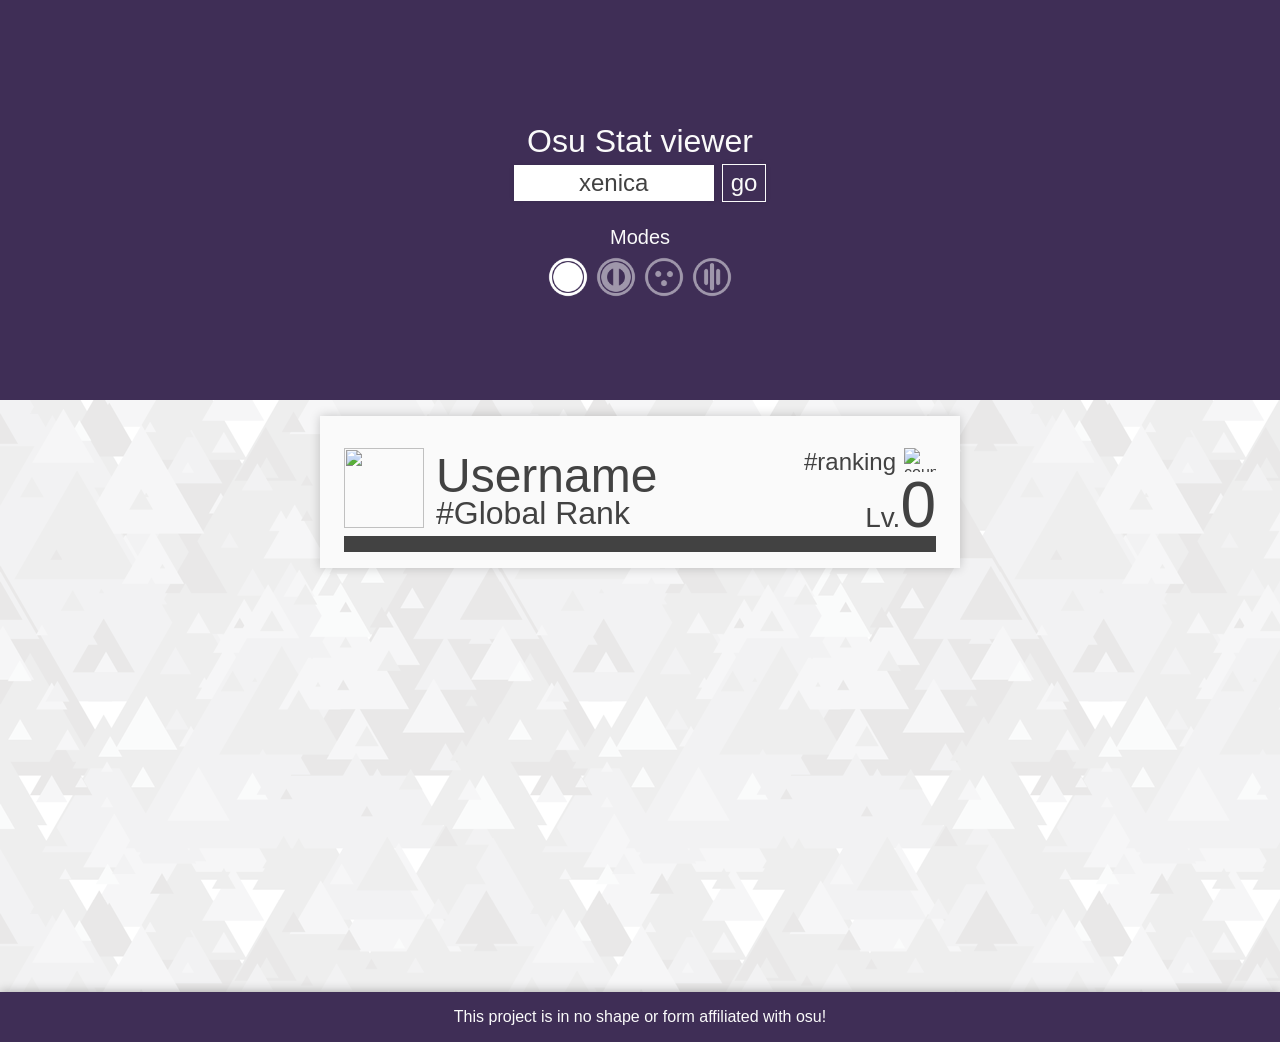
==== week1/index.html @ ac4d6ac5 "Added routing Added route.js for simple routing Edited html to allow hash changes" ====
<!DOCTYPE html>
<html>
<head>
    <meta charset="utf-8" />
    <meta http-equiv="X-UA-Compatible" content="IE=edge">
    <title>OSU! webapp</title>
    <meta name="viewport" content="width=device-width, initial-scale=1">
    <link rel="stylesheet" type="text/css" media="screen" href="public/css/styles.css" />
</head>
<body>
    <header id="particles-js">
        <h1>Osu Stat viewer</h1>
        <div class="">
            <input id="userInput" type="text" name="" value="xenica" placeholder="username">
            <button type="button" name="button">go</button>
            <div class="modeSelector">
            <h1>Modes</h1>
            <input type="radio" id="standard" name="gameMode" value="0" checked>
            <label for="standard"></label>
            <input type="radio" id="taiko" name="gameMode" value="1">
            <label for="taiko"></label>
            <input type="radio" id="catch" name="gameMode" value="2">
            <label for="catch"></label>
            <input type="radio" id="mania" name="gameMode" value="3">
            <label for="mania"></label>
            </div>
        </div>
    </header>
    <main id="main" class="">
        <div id="working">
            <h1>Putting button pushers to work</h1>
            <div class="ball"></div>
            <div class="ball"></div>
            <div class="ball"></div>
        </div>
        <div class="userContainer hideables">
            <div>
            <img src="" alt="" width="260" height="260">
            <h1 class="username">Username</h1>
            <h2 class="globalRank">#Global Rank</h2>
            </div>
            <div>
            <h2 class="countryRank">#ranking</h2>
            <img class="country" src="https://www.countryflags.io/NL/flat/65.png" alt="country" placeholder="?">
            <h2>Lv.<span class="level">0</span></h2>
            </div>
            <div class="bar">
            <div class="progress"></div>
            </div>
        </div>
        <ol class="playContainer hideables"></ol>
        <section class="active">
            <h1 class="mapname"></h1>
        </section>
    </main>
    <footer>
        <span>This project is in no shape or form affiliated with <a href="https://osu.ppy.sh">osu!</a></span>
    </footer>
    <script src="public/js/dist/routie.js"></script>
    <script src="public/js/key.js"></script>
    <script src="public/js/app.js"></script>
</body>
</html>
---- week1/public/css/styles.css ----
*, *:before, *:after {
    border: none;
    margin: 0;
    padding: 0;
    list-style: none;
    text-decoration: none;
    box-sizing: border-box;
    font-family: 'Josefin sans', sans-serif;
    color: inherit;
    font-style: normal;
    position: relative;
    -webkit-font-smoothing: antialiased;
    -moz-osx-font-smoothing: grayscale;
}

:root{
  --baseGray: #424242;
  --baseWhite: #fafafa;
  --baseRed: #d62839;
  --baseBlack : #3f2e56;
  --baseWhite : #fafafa;
}
body{
  background-color: var(--baseWhite);
  color: var(--baseGray);
  min-height: 100vh;
  padding-bottom: 3rem;
  overflow-x: hidden;
  max-width: 100vw;
}
body footer{
  background-color: var(--baseBlack);
  padding: 1rem;
  color: var(--baseWhite);
  position: absolute;
  bottom: 0;
  width: 100%;
  box-shadow: 0 0 10px rgba(0, 0, 0, 0.33);
}
body footer span{
  margin: auto;
  display: block;
  text-align: center;
}
header{
  min-height: 400px;
  height: 34vh;
  display: flex;
  justify-content: center;
  flex-direction: column;
  background-color: var(--baseBlack);
  box-shadow: 0 0 10px rgba(0, 0, 0, 0.33);
}
header > h1{
  z-index: 1;
  text-align: center;
  margin: 2rem 1rem;
  margin-bottom: .25rem;
  font-weight: lighter;
  color: var(--baseWhite)
}
header div{
  z-index: 1;
  display: flex;
  justify-content: center;
  flex-wrap: wrap;
}
header canvas{
  position: absolute;
  top: 0;
  left: 0;
  z-index: 0;
  filter: blur(2px);
}
header input{
  color: var(--baseGray);
  margin: auto .25rem;
  font-size: 1.5rem;
  box-shadow: 0 0 5px rgba(0,0,0,.1);
  display: block;
  padding: .25rem .5rem;
  max-width: 200px;
  text-align: center;
}
.modeSelector{
  flex-basis: 100%;
  margin: .5rem;
}
.modeSelector h1{
  flex-basis: 100%;
  text-align: center;
  font-size: 1.25rem;
  font-weight: lighter;
  margin: 1rem auto;
  margin-bottom: .25rem;
  color: var(--baseWhite);
}
.modeSelector input{
  display: none;
}
.modeSelector input + label{
  height: 2.5rem;
  width: 2.5rem;
  margin: .25rem;
  background-size: cover;
  opacity: .5;
  transition: .3s ease all;
}
label[for="standard"]{
  background-image: url('../assets/mode-osu.png');
}
label[for="taiko"]{
  background-image: url('../assets/mode-taiko.png');
}
label[for="catch"]{
  background-image: url('../assets/mode-fruits.png');
}
label[for="mania"]{
  background-image: url('../assets/mode-mania.png');
}
.modeSelector input:checked + label{
  color: var(--baseWhite);
  opacity: 1;
  animation: bouncelr 1s;
}
header button{
  margin: auto .25rem;
  font-size: 1.5rem;
  box-shadow: 0 0 5px rgba(0,0,0,.1);
  display: block;
  background-color: var(--baseBlack);
  color: var(--baseWhite);
  border: 1px solid var(--baseWhite);
  padding: .25rem .5rem;
  text-align: center;
  display: block;
}
main{
  padding: 1rem;
  color: var(--baseGray);
  height: 100%;
  min-height: 66vh;
  background-image: url('../assets/page-light.png');
}
main:after{
  transition: .3s ease all;
}
main.working:after{
  height: 100%;
  width: 100%;
  content: " ";
  position: absolute;
  top: 0;
  left: 0;
  background-color: rgba(0,0,0,.5);
}
#working{
  display: none;
}
.working #working{
  display: block;
  position: absolute;
  text-align: center;
  top: 5rem;
  transform: translateY(-50%);
  color: var(--baseWhite);
  width: 100%;
  z-index: 999;
}
.working #working h1{
  display: inline-block;
  margin-left: -1.5rem;
}
.working #working .ball{
  transition: .3s all ease;
  height: .5rem;
  width: .5rem;
  border-radius: 50%;
  display: inline-block;
  background-color: var(--baseWhite);
  animation: bounce 1s infinite;
}
@keyframes bouncelr {
  from,
  20%,
  53%,
  80%,
  to {
    -webkit-animation-timing-function: cubic-bezier(0.215, 0.61, 0.355, 1);
    animation-timing-function: cubic-bezier(0.215, 0.61, 0.355, 1);
    -webkit-transform: translate3d(0, 0, 0) rotate(0deg);
    transform: translate3d(0, 0, 0) rotate(0deg);
  }
  40%,
  43% {
    -webkit-animation-timing-function: cubic-bezier(0.755, 0.05, 0.855, 0.06);
    animation-timing-function: cubic-bezier(0.755, 0.05, 0.855, 0.06);
    -webkit-transform: translate3d(0, -10px, 0) rotate(15deg);
    transform: translate3d(0, -10px, 0) rotate(15deg);
  }
  70% {
    -webkit-animation-timing-function: cubic-bezier(0.755, 0.05, 0.855, 0.06);
    animation-timing-function: cubic-bezier(0.755, 0.05, 0.855, 0.06);
    -webkit-transform: translate3d(0, -7px, 0) rotate(-15deg);
    transform: translate3d(0, -7px, 0) rotate(-15deg);
  }
  90% {
    -webkit-transform: translate3d(0, -4px, 0) rotate(0deg);
    transform: translate3d(0, -4px, 0) rotate(0deg);
  }
}
.working #working .ball:nth-child(3){
  animation-delay: .1s;
}
.working #working .ball:nth-child(4){
  animation-delay: .2s;
}
.working #working h1.failed ~ .ball{
  opacity: 0
}
@keyframes bounce {
  from,
  20%,
  53%,
  80%,
  to {
    -webkit-animation-timing-function: cubic-bezier(0.215, 0.61, 0.355, 1);
    animation-timing-function: cubic-bezier(0.215, 0.61, 0.355, 1);
    -webkit-transform: translate3d(0, 0, 0);
    transform: translate3d(0, 0, 0);
  }
  40%,
  43% {
    -webkit-animation-timing-function: cubic-bezier(0.755, 0.05, 0.855, 0.06);
    animation-timing-function: cubic-bezier(0.755, 0.05, 0.855, 0.06);
    -webkit-transform: translate3d(0, -15px, 0);
    transform: translate3d(0, -15px, 0);
  }
  70% {
    -webkit-animation-timing-function: cubic-bezier(0.755, 0.05, 0.855, 0.06);
    animation-timing-function: cubic-bezier(0.755, 0.05, 0.855, 0.06);
    -webkit-transform: translate3d(0, -7px, 0);
    transform: translate3d(0, -7px, 0);
  }
  90% {
    -webkit-transform: translate3d(0, -4px, 0);
    transform: translate3d(0, -4px, 0);
  }
}
.userContainer{
  transition: .3s opacity ease;
  margin: 1rem auto;
  margin-top: 0;
  display: flex;
  flex-wrap: wrap;
  max-width: 40rem;
  padding: 1rem 1.5rem;
  background-color: var(--baseWhite);
  box-shadow: 0 0 10px rgba(0, 0, 0, 0.2);
}
.userContainer > div{
  flex-basis: 50%;
  min-width: 200px;
  min-height: 80px;
  margin: 1rem auto;
}
.userContainer img{
  display: inline-block;
  width: 5rem;
  height: 5rem;
}
.userContainer img ~ h1,
.userContainer img ~ h2{
  display: block;
  position: absolute;
}
.userContainer img ~ h1{
  top: 0;
  font-size: 3rem;
  font-weight: normal;
  left: calc(80px + .75rem)
}
.userContainer h1 + h2{
  bottom: 0;
  font-weight: lighter;
  font-size: 2rem;
  left: calc(80px + .75rem);
  width: 100%;
}
.userContainer div:nth-child(2) img{
  width: 2rem;
  height: 1.5rem;
  position: absolute;
  display: block;
  top: 0;
  right: 0;
}
.userContainer div:nth-child(2) h2{
  position: absolute;
}
.userContainer div:nth-child(2) h2:first-child{
  top: 0;
  right: 2.5rem;
  text-align: right;
  font-weight: lighter;
}
.userContainer div:nth-child(2) h2:last-child{
  bottom: 0;
  right: 0;
  font-size: 1.75rem;
  line-height: 1em;
  font-weight: lighter;
}
.userContainer div:nth-child(2) h2:last-child span{
  font-size: 4rem;
}
.userContainer .bar{
  min-height: 1rem;
  flex-basis: 100%;
  margin: 0;
  margin-top: -.75rem;
  background-color: var(--baseGray);
  overflow: hidden;
}
.userContainer .progress{
  transition: .5s width ease;
  min-height: 1rem;
  background-color: var(--baseRed);
  width: 0%;
  position: absolute;
}
.playContainer{
  max-width: 1560px;
  margin: 1rem auto;
  margin-top: 0;
}
.playContainer li{
  transition: .3s ease all;
  max-width: 40rem;
  box-shadow: 0 0 10px rgba(0, 0, 0, 0.15);
  padding: 1.5rem 2rem;
  background-color: #ebc;
  background-position: center;
  background-size: 100%;
  animation: fade-in .3s ease forwards;
  opacity: 0;
  cursor: pointer;
  left: 0;
  bottom: 0;
  margin: auto;
}
.playContainer li.active{
  left: 2rem;
  background-size: 120%;
}
.playContainer li > *:not(a){
  pointer-events: none;
}
@keyframes fade-in {
  0%{
    opacity: 0;
    transform: translateY(-50%);
  }
  100%{
    opacity: 1;
    transform: translateY(0);
  }
}
.playContainer li a{
  opacity: 0;
  transition: .3s all ease;
  position: absolute;
  left: .1rem;
  transform: rotate(-90deg) translateY(-.9rem);
  height: 2.75rem;
  text-align: center;
  max-width: 4rem;
  text-align: center;
}
.playContainer li.active a{
  left: -2rem;
  opacity: 1;
}
.playContainer .gradient{
  overflow: hidden;
  transition: .3s background ease;
  position: absolute;
  top: 0;
  left: 0;
  width: 100%;
  height: 100%;
  background: linear-gradient(45deg, rgba(255,255,255,1) 0%,rgba(255,255,255,1) 37%,rgba(255,255,255,0.05) 97%,rgba(255,255,255,0) 100%); /* W3C, IE10+, FF16+, Chrome26+, Opera12+, Safari7+ */
  /* animation: gradientAni 10s ease infinite; */
  animation-delay: inherit;
  background-size: 200%;
  background-position:50% 50%
}
@keyframes gradientAni {
   0%{background-position:75% 50%}
   50%{background-position:50% 50%}
   100%{background-position:75% 50%}
}
.playContainer h1,
.playContainer h2{
  z-index: 999;
}
.playContainer h1{
  font-size: 1.5rem;
  font-weight: normal;
  max-width: 66%;
  text-overflow: ellipsis;
  white-space: nowrap;
  overflow: hidden;
}
.playContainer h2{
  font-size: .75rem;
  font-weight: lighter;
}
.playContainer span{
  transition: .3s all ease;
  position: absolute;
  color: var(--baseWhite);
  font-size: 4rem;
  right: 2rem;
  bottom: -1.5rem;
  font-weight: bold;
  text-shadow: 0 0 5px rgba(0, 0, 0, 0.33);
}
.playContainer li.active div span.pp{
  bottom: .25rem;
}
.playContainer div span{
  left: .75rem;
  bottom: -1.75rem;
  color: var(--baseGray);
  opacity: .25;
}
.playContainer div span.pp{
  color: var(--baseWhite);
  opacity: 1;
  left: auto;
  position: absolute;
  display: block;
}
.playContainer div span.pp span{
  top: -.25rem;
  color: inherit;
  opacity: inherit;
  font-size: 1rem;
  left: auto;
  right: -1.25rem;
}
.playContainer li.active div span.pp span{
  top: 0;
}
.hidden{
  opacity: 0;
  pointer-events: none;
}
@media only screen and (max-width: 450px) {
  .working #working{
    left: 50%;
    width: 100vw;
    margin-left: -50%;
  }
  .working #working h1{
    margin: auto;
    margin-bottom: 1rem;
    max-width: 15rem;
    display: block;
  }
  .playContainer li.active{
    left: 0;
    bottom: 2rem;
  }
  .playContainer li a{
    transform: none;
    left: 0;
    top: 6rem;
    max-width: 100%;
  }
  .playContainer li.active a{
   left: .25rem;
  }
  .userContainer > div{
    flex-basis: 100%;
    min-height: 100%;
  }
  .userContainer img ~ h1{
    font-size: 3rem;
  }
  .userContainer img ~ h2{
    font-size: 1.75rem;
  }
  .userContainer img{
    margin: auto;
    display: block;
  }
  .userContainer img ~ h1,
  .userContainer img ~ h2{
    left: auto;
    text-align: left;
    position: relative;
  }
  .userContainer div:nth-child(2) h2:first-child{
    position: absolute;
  }
  .userContainer div:nth-child(2) h2{
    position: relative;
  }
}
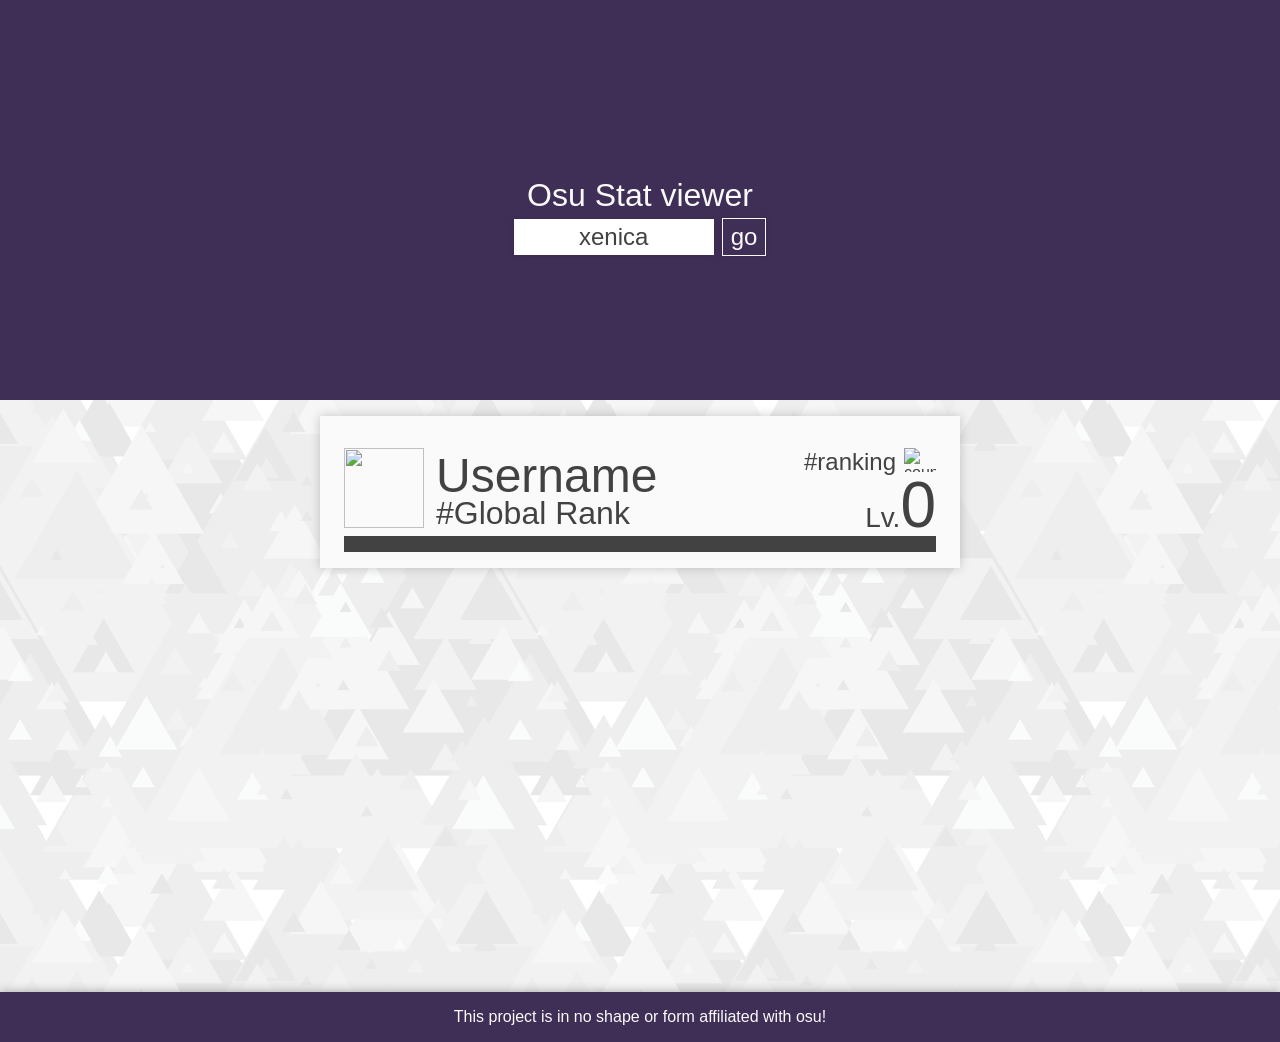
==== commit 61519385: "no message" ====
--- a/week1/index.html
+++ b/week1/index.html
@@ -13,17 +13,17 @@
         <div class="">
             <input id="userInput" type="text" name="" value="xenica" placeholder="username">
             <button type="button" name="button">go</button>
-            <div class="modeSelector">
-            <h1>Modes</h1>
-            <input type="radio" id="standard" name="gameMode" value="0" checked>
-            <label for="standard"></label>
-            <input type="radio" id="taiko" name="gameMode" value="1">
-            <label for="taiko"></label>
-            <input type="radio" id="catch" name="gameMode" value="2">
-            <label for="catch"></label>
-            <input type="radio" id="mania" name="gameMode" value="3">
-            <label for="mania"></label>
-            </div>
+            <!-- <div class="modeSelector">
+                <h1>Modes</h1>
+                <input type="radio" id="standard" name="gameMode" value="0" checked>
+                <label for="standard"></label>
+                <input type="radio" id="taiko" name="gameMode" value="1">
+                <label for="taiko"></label>
+                <input type="radio" id="catch" name="gameMode" value="2">
+                <label for="catch"></label>
+                <input type="radio" id="mania" name="gameMode" value="3">
+                <label for="mania"></label>
+            </div> -->
         </div>
     </header>
     <main id="main" class="">
@@ -41,7 +41,7 @@
             </div>
             <div>
             <h2 class="countryRank">#ranking</h2>
-            <img class="country" src="https://www.countryflags.io/NL/flat/65.png" alt="country" placeholder="?">
+            <img class="country" src="https://www.countryflags.io/NL/flat/64.png" alt="country" placeholder="country">
             <h2>Lv.<span class="level">0</span></h2>
             </div>
             <div class="bar">
@@ -56,8 +56,11 @@
     <footer>
         <span>This project is in no shape or form affiliated with <a href="https://osu.ppy.sh">osu!</a></span>
     </footer>
+    <audio preload="auto">
+
+    </audio>
     <script src="public/js/dist/routie.js"></script>
     <script src="public/js/key.js"></script>
-    <script src="public/js/app.js"></script>
+    <script src="public/js/app.js" type="module"></script>
 </body>
 </html>
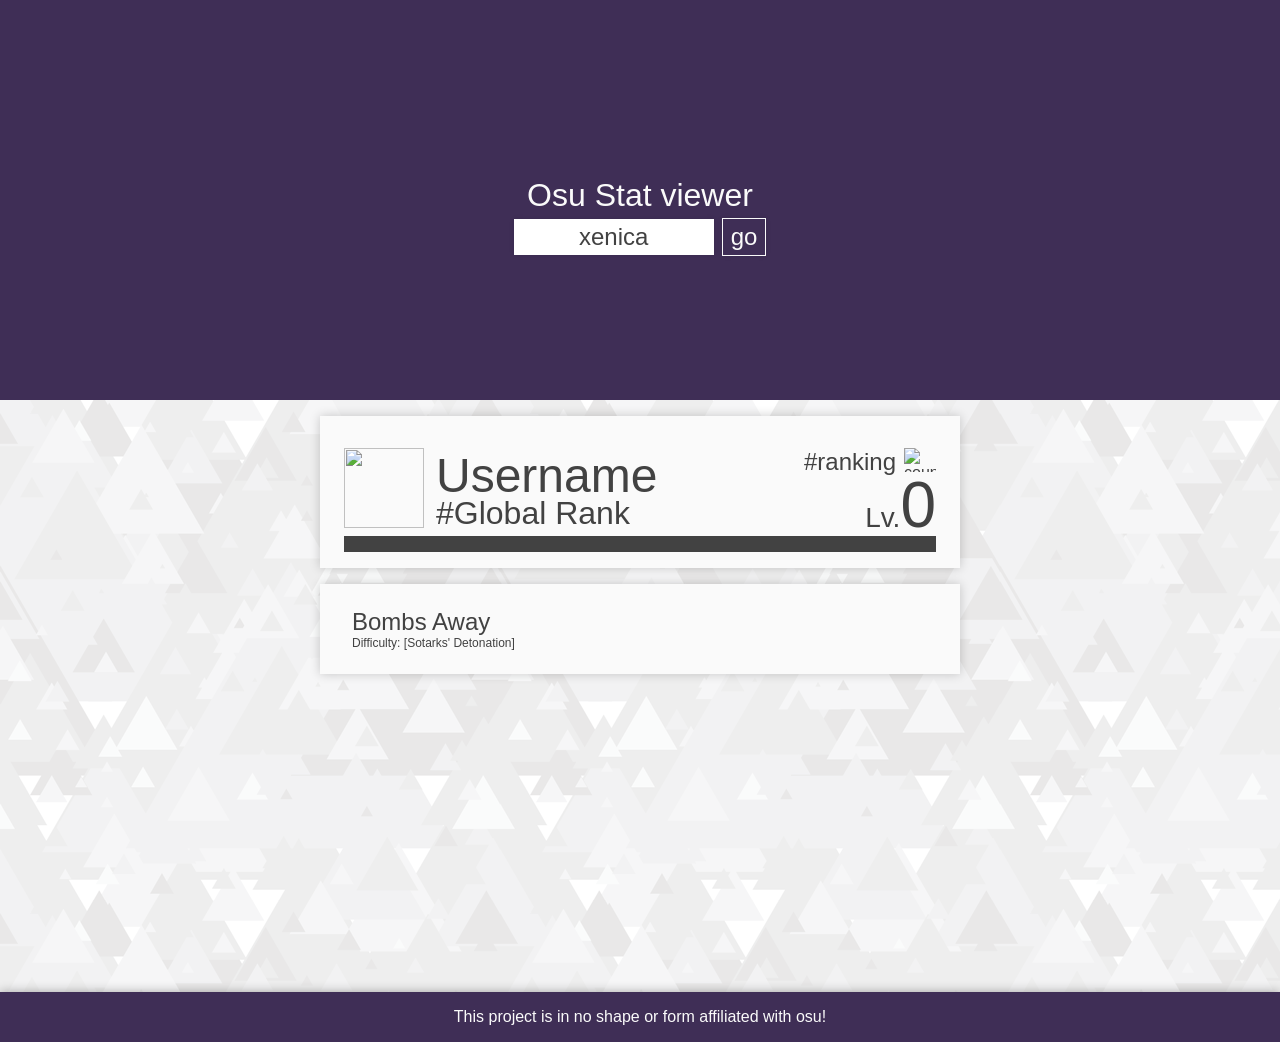
==== commit 7def51fd: "Edited readme, score styling" ====
--- a/week1/index.html
+++ b/week1/index.html
@@ -35,22 +35,25 @@
         </div>
         <div class="userContainer hideables">
             <div>
-            <img src="" alt="" width="260" height="260">
-            <h1 class="username">Username</h1>
-            <h2 class="globalRank">#Global Rank</h2>
+                <img src="" alt="" width="260" height="260">
+                <h1 class="username">Username</h1>
+                <h2 class="globalRank">#Global Rank</h2>
             </div>
             <div>
-            <h2 class="countryRank">#ranking</h2>
-            <img class="country" src="https://www.countryflags.io/NL/flat/64.png" alt="country" placeholder="country">
-            <h2>Lv.<span class="level">0</span></h2>
+                <h2 class="countryRank">#ranking</h2>
+                <img class="country" src="https://www.countryflags.io/NL/flat/64.png" alt="country" placeholder="country">
+                <h2>Lv.<span class="level">0</span></h2>
             </div>
-            <div class="bar">
-            <div class="progress"></div>
+                <div class="bar">
+                <div class="progress"></div>
             </div>
         </div>
         <ol class="playContainer hideables"></ol>
-        <section class="active">
-            <h1 class="mapname"></h1>
+        <section class="scoreContainer active">
+            <div>
+                <h1>Bombs Away</h1>
+                <h2>Difficulty: [Sotarks' Detonation]</h2>
+            </div>
         </section>
     </main>
     <footer>
--- a/week1/public/css/styles.css
+++ b/week1/public/css/styles.css
@@ -247,7 +247,8 @@
     transform: translate3d(0, -4px, 0);
   }
 }
-.userContainer{
+.userContainer,
+.scoreContainer{
   transition: .3s opacity ease;
   margin: 1rem auto;
   margin-top: 0;
@@ -453,6 +454,20 @@
 .playContainer li.active div span.pp span{
   top: 0;
 }
+.scoreContainer{
+  padding: 1.5rem 2rem;
+}
+.scoreContainer h1,
+.scoreContainer h2{
+  font-size: 1.5rem;
+  font-weight: normal;
+  text-overflow: ellipsis;
+  white-space: nowrap;
+  overflow: hidden;
+}
+.scoreContainer h2{
+  font-size: .75rem;
+}
 .hidden{
   opacity: 0;
   pointer-events: none;
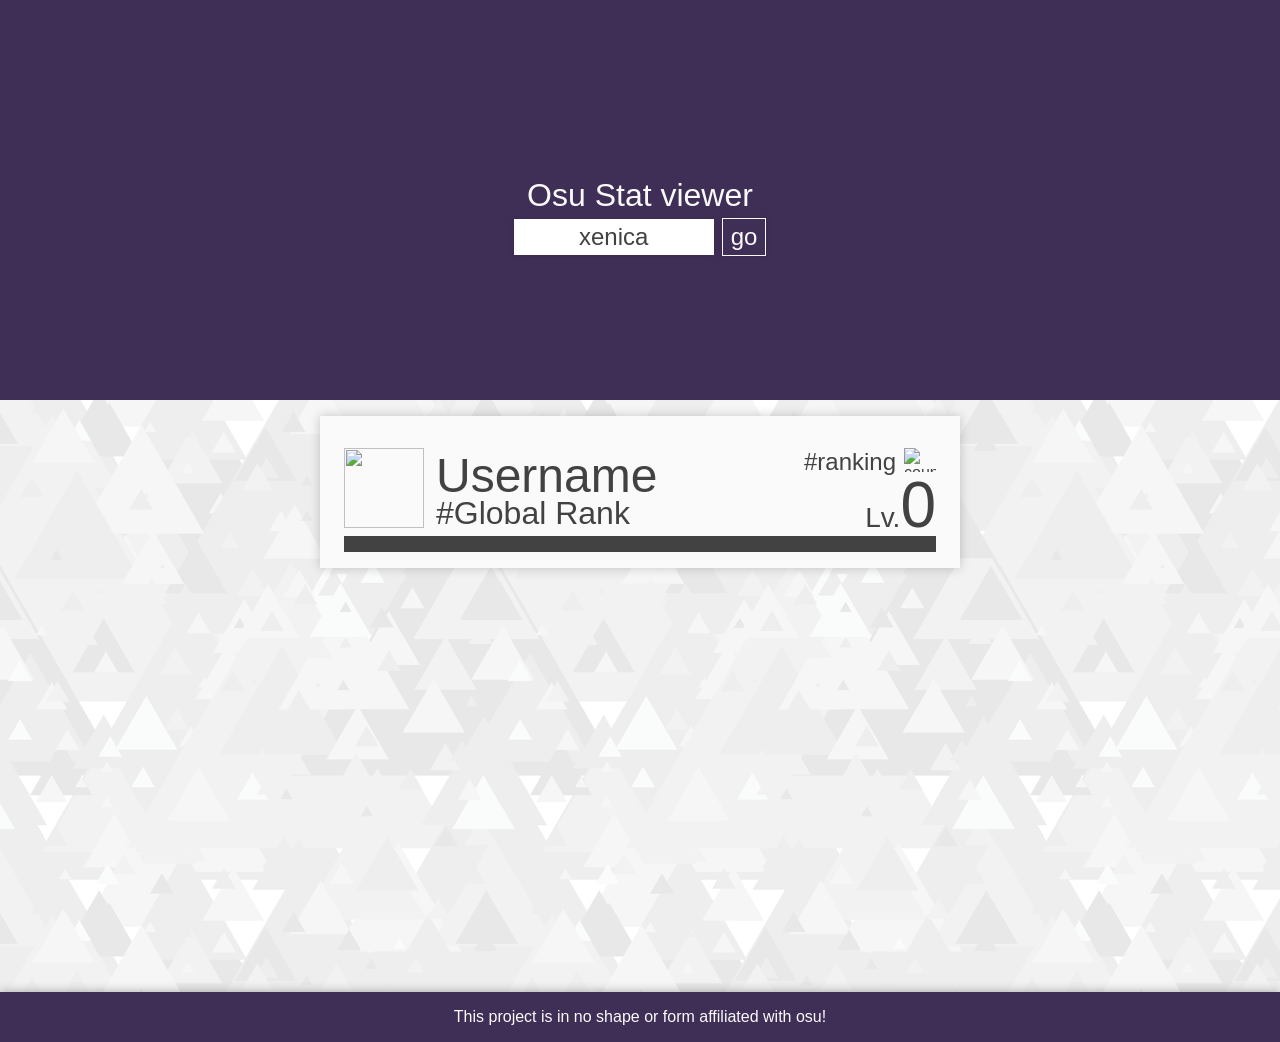
==== commit c0e58781: "New Event for init It’s now possible to press enter and start the app with a new query. Beatmap List" ====
--- a/week1/index.html
+++ b/week1/index.html
@@ -49,7 +49,7 @@
             </div>
         </div>
         <ol class="playContainer hideables"></ol>
-        <section class="scoreContainer active">
+        <section class="scoreContainer active hidden">
             <div>
                 <h1>Bombs Away</h1>
                 <h2>Difficulty: [Sotarks' Detonation]</h2>
--- a/week1/public/css/styles.css
+++ b/week1/public/css/styles.css
@@ -334,6 +334,8 @@
   max-width: 1560px;
   margin: 1rem auto;
   margin-top: 0;
+  display: flex;
+  flex-direction: column;
 }
 .playContainer li{
   transition: .3s ease all;
@@ -349,6 +351,7 @@
   left: 0;
   bottom: 0;
   margin: auto;
+  width: 100%;
 }
 .playContainer li.active{
   left: 2rem;
@@ -471,6 +474,7 @@
 .hidden{
   opacity: 0;
   pointer-events: none;
+  display: none;
 }
 @media only screen and (max-width: 450px) {
   .working #working{
